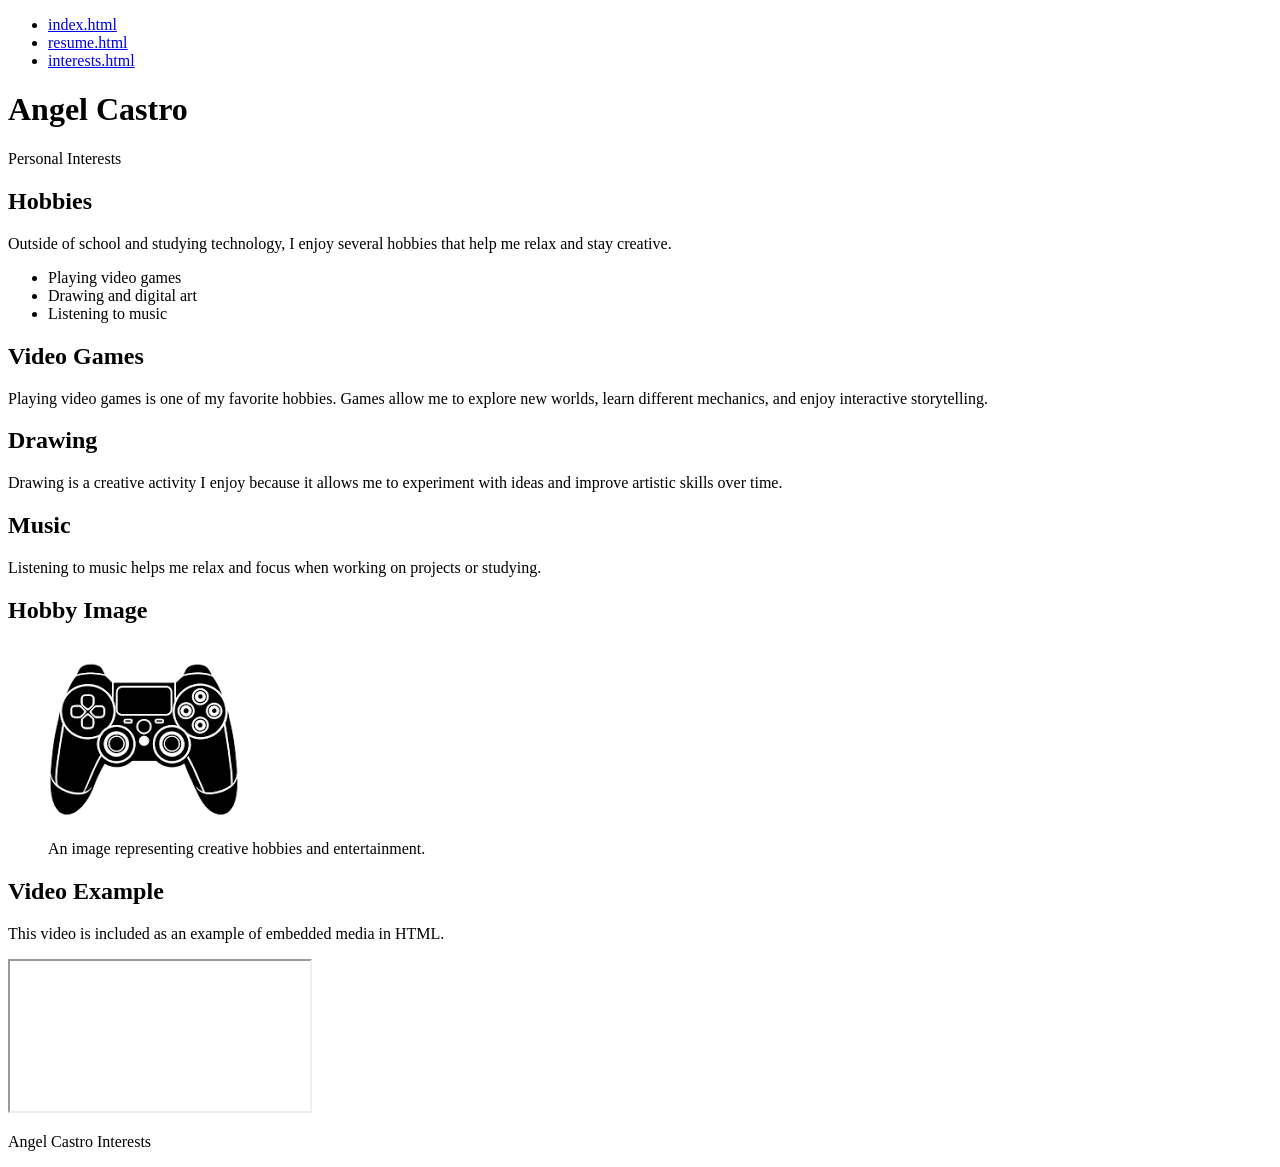
==== interests.html @ 349f6d5a "transfering project 1 to project 2" ====
<!doctype html>
<html lang="en">
  <head>
    <meta charset="utf-8">
    <title>Interests | Angel Castro</title>
  </head>
  <body>
    <header>
      <nav aria-label="Primary navigation">
        <ul>
          <li><a href="index.html">index.html</a></li>
          <li><a href="resume.html">resume.html</a></li>
          <li><a href="interests.html">interests.html</a></li>
        </ul>
      </nav>
      <h1>Angel Castro</h1>
      <p>Personal Interests</p>
    </header>

    <main>
      <section>
        <h2>Hobbies</h2>
        <p>
          Outside of school and studying technology, I enjoy several hobbies
          that help me relax and stay creative.
        </p>

        <ul>
          <li>Playing video games</li>
          <li>Drawing and digital art</li>
          <li>Listening to music</li>
        </ul>
      </section>

      <section>
        <h2>Video Games</h2>
        <p>
          Playing video games is one of my favorite hobbies. Games allow me
          to explore new worlds, learn different mechanics, and enjoy
          interactive storytelling.
        </p>
      </section>

      <section>
        <h2>Drawing</h2>
        <p>
          Drawing is a creative activity I enjoy because it allows me to
          experiment with ideas and improve artistic skills over time.
        </p>
      </section>

      <section>
        <h2>Music</h2>
        <p>
          Listening to music helps me relax and focus when working on
          projects or studying.
        </p>
      </section>

      <section>
        <h2>Hobby Image</h2>
        <figure>
          <img src="images/hobbies.jpg" alt="Image representing gaming">
          <figcaption>An image representing creative hobbies and entertainment.</figcaption>
        </figure>
      </section>

      <section>
        <h2>Video Example</h2>
        <p>
          This video is included as an example of embedded media in HTML.
        </p>

        <iframe
          src="https://www.youtube.com/embed/dQw4w9WgXcQ"
          title="Gaming Example"
          allowfullscreen>
        </iframe>
      </section>
    </main>

    <footer>
      <p>Angel Castro Interests</p>
    </footer>
  </body>
</html>
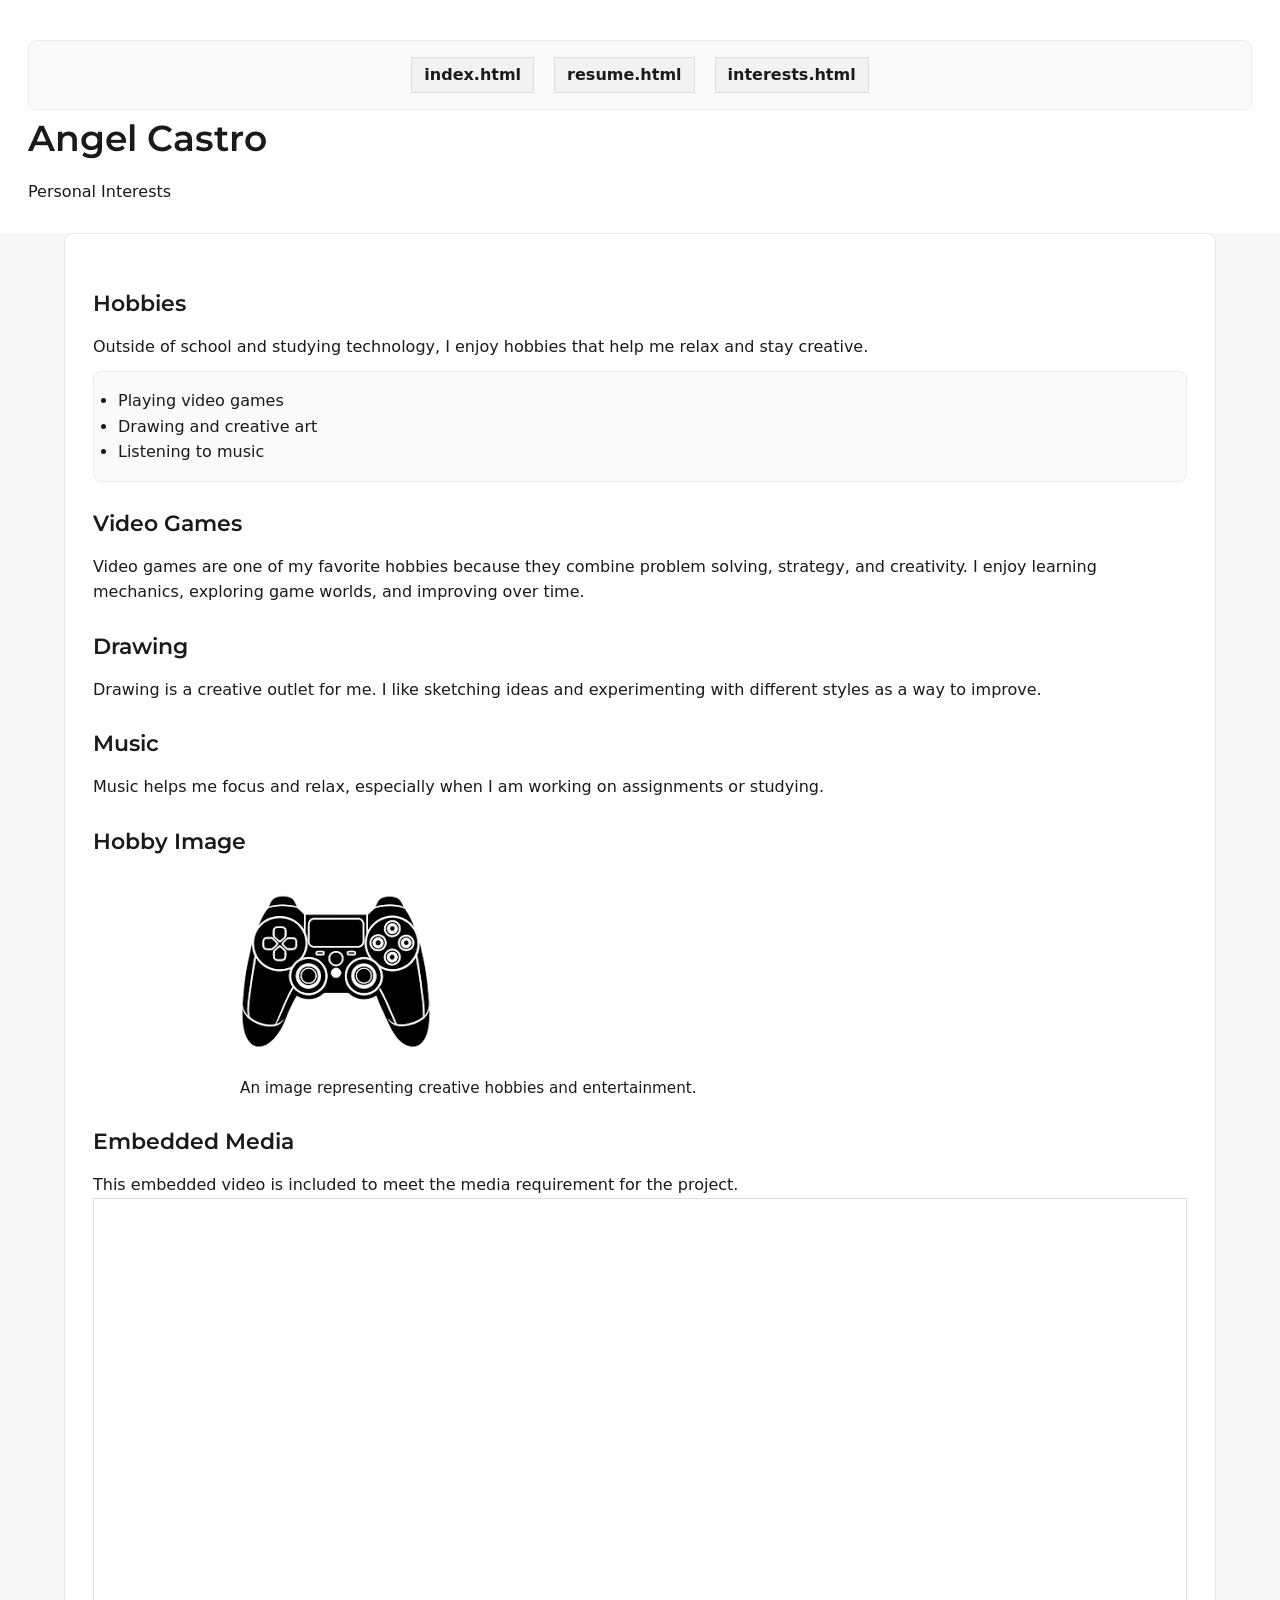
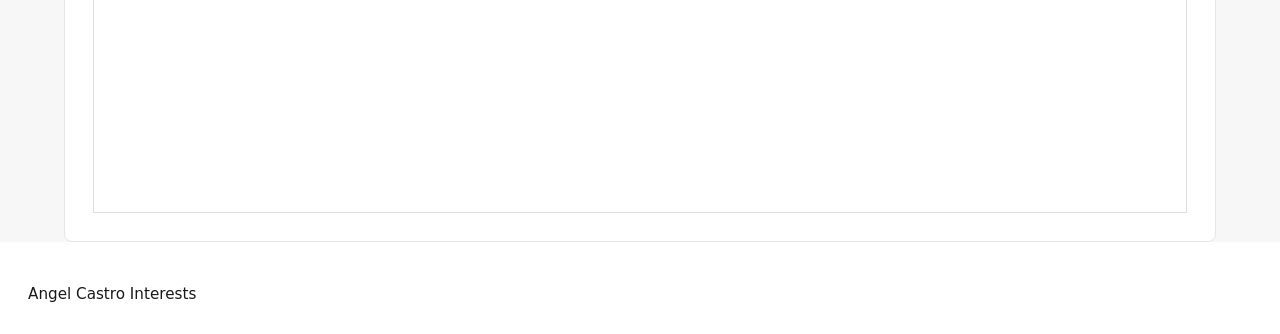
==== commit 73250c0c: "Refactor interests.html for clarity and updates" ====
--- a/interests.html
+++ b/interests.html
@@ -3,8 +3,10 @@
   <head>
     <meta charset="utf-8">
     <title>Interests | Angel Castro</title>
+    <link rel="stylesheet" href="css/reset.css">
+    <link rel="stylesheet" href="css/screen.css">
   </head>
-  <body>
+  <body class="page-interests">
     <header>
       <nav aria-label="Primary navigation">
         <ul>
@@ -21,13 +23,11 @@
       <section>
         <h2>Hobbies</h2>
         <p>
-          Outside of school and studying technology, I enjoy several hobbies
-          that help me relax and stay creative.
+          Outside of school and studying technology, I enjoy hobbies that help me relax and stay creative.
         </p>
-
         <ul>
           <li>Playing video games</li>
-          <li>Drawing and digital art</li>
+          <li>Drawing and creative art</li>
           <li>Listening to music</li>
         </ul>
       </section>
@@ -35,45 +35,42 @@
       <section>
         <h2>Video Games</h2>
         <p>
-          Playing video games is one of my favorite hobbies. Games allow me
-          to explore new worlds, learn different mechanics, and enjoy
-          interactive storytelling.
+          Video games are one of my favorite hobbies because they combine problem solving, strategy,
+          and creativity. I enjoy learning mechanics, exploring game worlds, and improving over time.
         </p>
       </section>
 
       <section>
         <h2>Drawing</h2>
         <p>
-          Drawing is a creative activity I enjoy because it allows me to
-          experiment with ideas and improve artistic skills over time.
+          Drawing is a creative outlet for me. I like sketching ideas and experimenting with different
+          styles as a way to improve.
         </p>
       </section>
 
       <section>
         <h2>Music</h2>
         <p>
-          Listening to music helps me relax and focus when working on
-          projects or studying.
+          Music helps me focus and relax, especially when I am working on assignments or studying.
         </p>
       </section>
 
       <section>
         <h2>Hobby Image</h2>
         <figure>
-          <img src="images/hobbies.jpg" alt="Image representing gaming">
+          <img src="images/hobbies.jpg" alt="Image representing gaming and creative hobbies">
           <figcaption>An image representing creative hobbies and entertainment.</figcaption>
         </figure>
       </section>
 
       <section>
-        <h2>Video Example</h2>
+        <h2>Embedded Media</h2>
         <p>
-          This video is included as an example of embedded media in HTML.
+          This embedded video is included to meet the media requirement for the project.
         </p>
-
         <iframe
           src="https://www.youtube.com/embed/dQw4w9WgXcQ"
-          title="Gaming Example"
+          title="Embedded video example"
           allowfullscreen>
         </iframe>
       </section>
--- a/css/screen.css
+++ b/css/screen.css
@@ -0,0 +1,219 @@
+@import url("https://fonts.googleapis.com/css2?family=Montserrat:wght@400;600&display=swap");
+
+:root {
+  font-size: 100%;
+}
+
+body {
+  font-family: system-ui, -apple-system, "Segoe UI", Roboto, Arial, sans-serif;
+  font-size: 1rem;
+  line-height: 1.6;
+  background-color: #f7f7f7;
+  color: #1a1a1a;
+}
+
+header,
+main,
+footer {
+  padding: 1.25rem;
+}
+
+header,
+footer {
+  background-color: #ffffff;
+}
+
+main {
+  background-color: #ffffff;
+  border: 0.0625rem solid #e6e6e6;
+}
+
+h1,
+h2,
+h3 {
+  font-family: "Montserrat", Arial, sans-serif;
+  font-weight: 600;
+}
+
+h1 {
+  font-size: 2rem;
+  margin-bottom: 0.5rem;
+}
+
+h2 {
+  font-size: 1.4rem;
+  margin-top: 1.5rem;
+  margin-bottom: 0.5rem;
+}
+
+h3 {
+  font-size: 1.1rem;
+  margin-top: 1rem;
+  margin-bottom: 0.25rem;
+}
+
+p {
+  margin-top: 0.75rem;
+}
+
+ul,
+ol {
+  margin-top: 0.75rem;
+  padding-left: 1.5rem;
+}
+
+figure {
+  margin-top: 1rem;
+}
+
+figcaption {
+  margin-top: 0.5rem;
+  font-size: 0.95rem;
+}
+
+footer p {
+  font-size: 0.95rem;
+}
+
+/* Centered horizontal navigation (identical on all pages) */
+nav ul {
+  list-style: none;
+  display: flex;
+  justify-content: center;
+  flex-wrap: wrap;
+  gap: 1rem;
+  padding: 1rem;
+}
+
+nav li {
+  padding: 0.25rem 0.75rem;
+  border: 0.0625rem solid #dddddd;
+  background-color: #f2f2f2;
+}
+
+nav a {
+  text-decoration: none;
+  color: #1a1a1a;
+  font-weight: 600;
+}
+
+nav a:focus,
+nav a:hover {
+  text-decoration: underline;
+}
+
+/* Shared layout helpers */
+.page-home main,
+.page-resume main,
+.page-interests main {
+  margin-left: auto;
+  margin-right: auto;
+}
+
+/* Page-specific styles: HOME (at least 5) */
+.page-home header {
+  border-bottom: 0.25rem solid #e7e7e7;
+}
+
+.page-home main {
+  width: 92%;
+  max-width: 70rem;
+  border-radius: 0.5rem;
+}
+
+.page-home figure {
+  max-width: 45rem;
+  margin-left: auto;
+  margin-right: auto;
+}
+
+.page-home ul {
+  background-color: #fafafa;
+  border: 0.0625rem solid #ededed;
+  padding: 1rem 1.5rem;
+  border-radius: 0.5rem;
+}
+
+.page-home footer {
+  text-align: center;
+}
+
+/* Page-specific styles: RESUME (fixed width layout page) */
+.page-resume main {
+  width: 48rem;
+  max-width: 95%;
+  border-radius: 0.5rem;
+}
+
+.page-resume address {
+  font-style: normal;
+  background-color: #fafafa;
+  border: 0.0625rem solid #ededed;
+  padding: 1rem;
+  border-radius: 0.5rem;
+}
+
+.page-resume section {
+  margin-top: 1rem;
+}
+
+.page-resume article {
+  margin-top: 1rem;
+  padding: 1rem;
+  border-left: 0.25rem solid #e7e7e7;
+  background-color: #fcfcfc;
+}
+
+.page-resume ul {
+  background-color: #fbfbfb;
+  border: 0.0625rem solid #eeeeee;
+  padding: 1rem 1.5rem;
+  border-radius: 0.5rem;
+}
+
+/* Page-specific styles: INTERESTS (fluid layout page) */
+.page-interests main {
+  width: 94%;
+  max-width: 72rem;
+  border-radius: 0.5rem;
+}
+
+.page-interests section {
+  margin-top: 1rem;
+}
+
+.page-interests ul {
+  background-color: #fafafa;
+  border: 0.0625rem solid #ededed;
+  padding: 1rem 1.5rem;
+  border-radius: 0.5rem;
+}
+
+.page-interests iframe {
+  width: 100%;
+  aspect-ratio: 16 / 9;
+  border: 0.0625rem solid #dddddd;
+}
+
+.page-interests figure {
+  max-width: 50rem;
+  margin-left: auto;
+  margin-right: auto;
+}
+
+/* Responsive adjustment using relative units */
+@media (min-width: 60rem) {
+  header,
+  main,
+  footer {
+    padding: 1.75rem;
+  }
+
+  nav ul {
+    gap: 1.25rem;
+  }
+
+  h1 {
+    font-size: 2.25rem;
+  }
+}
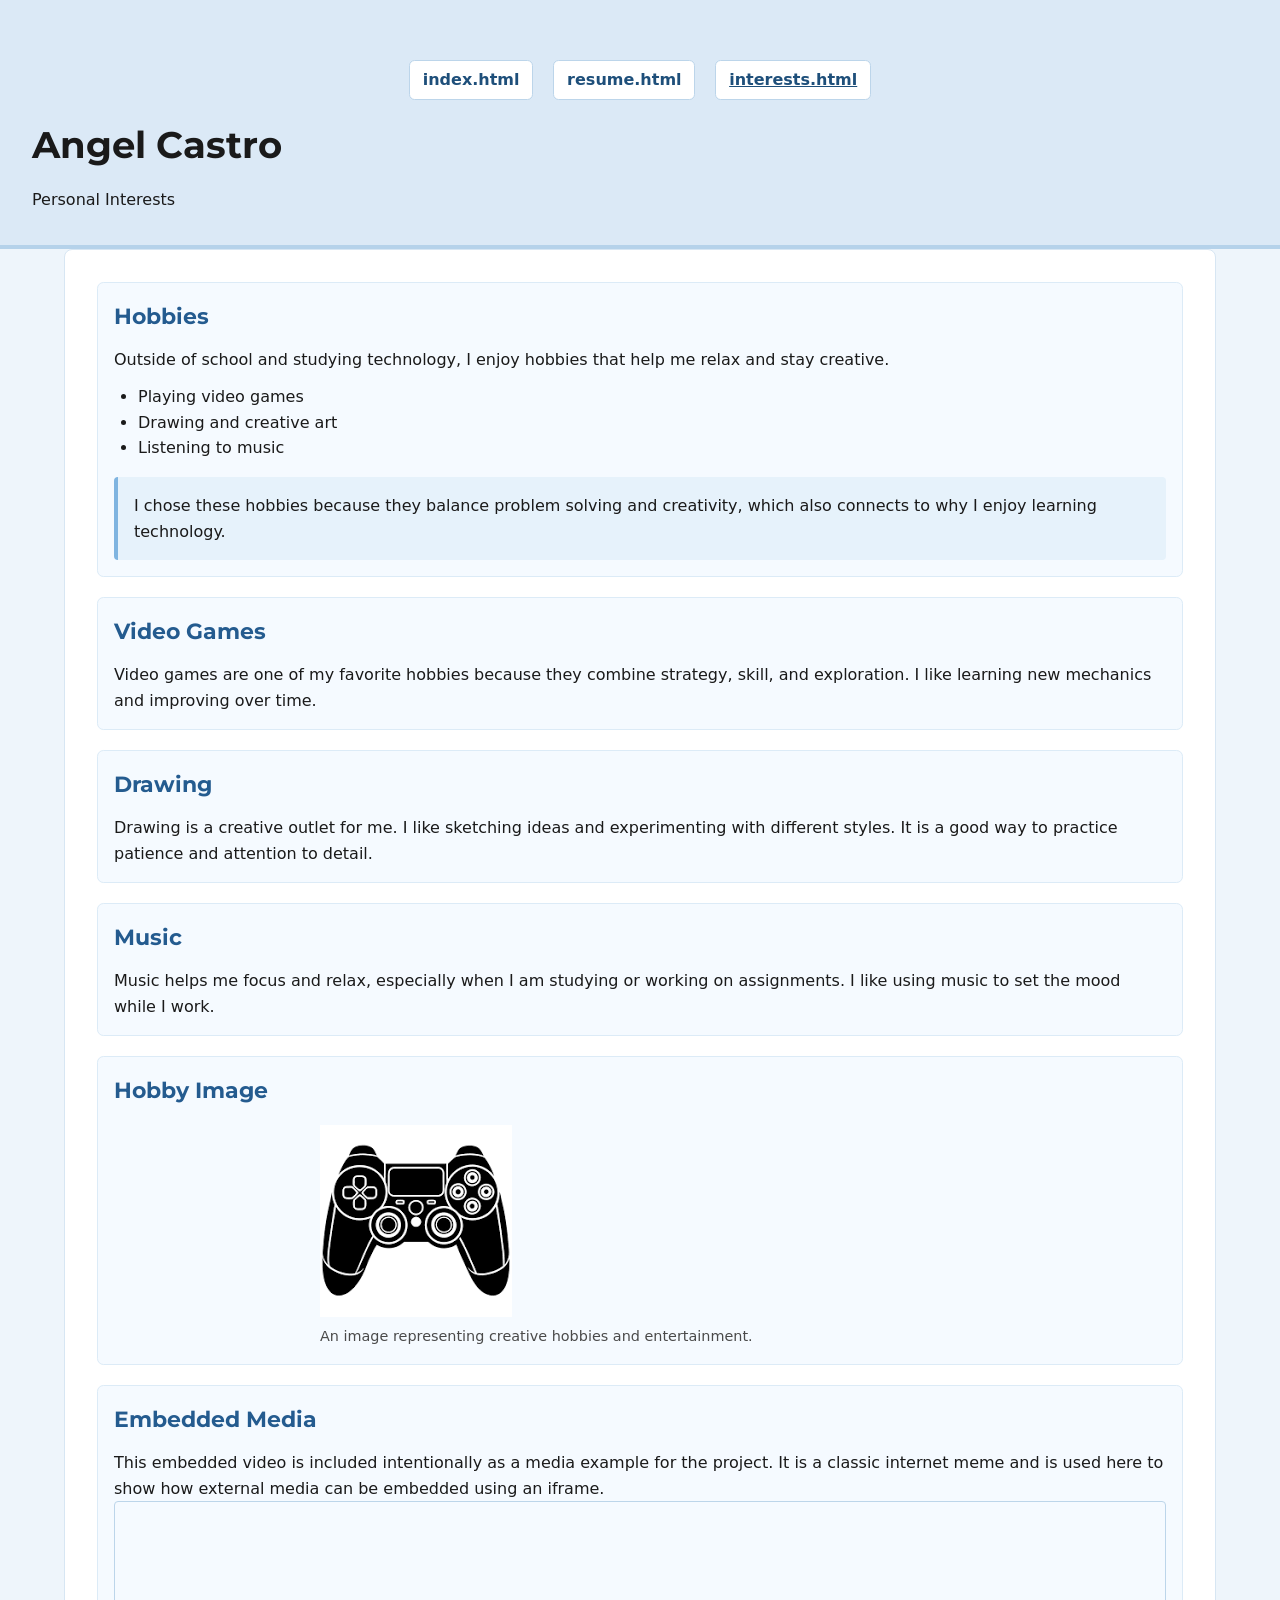
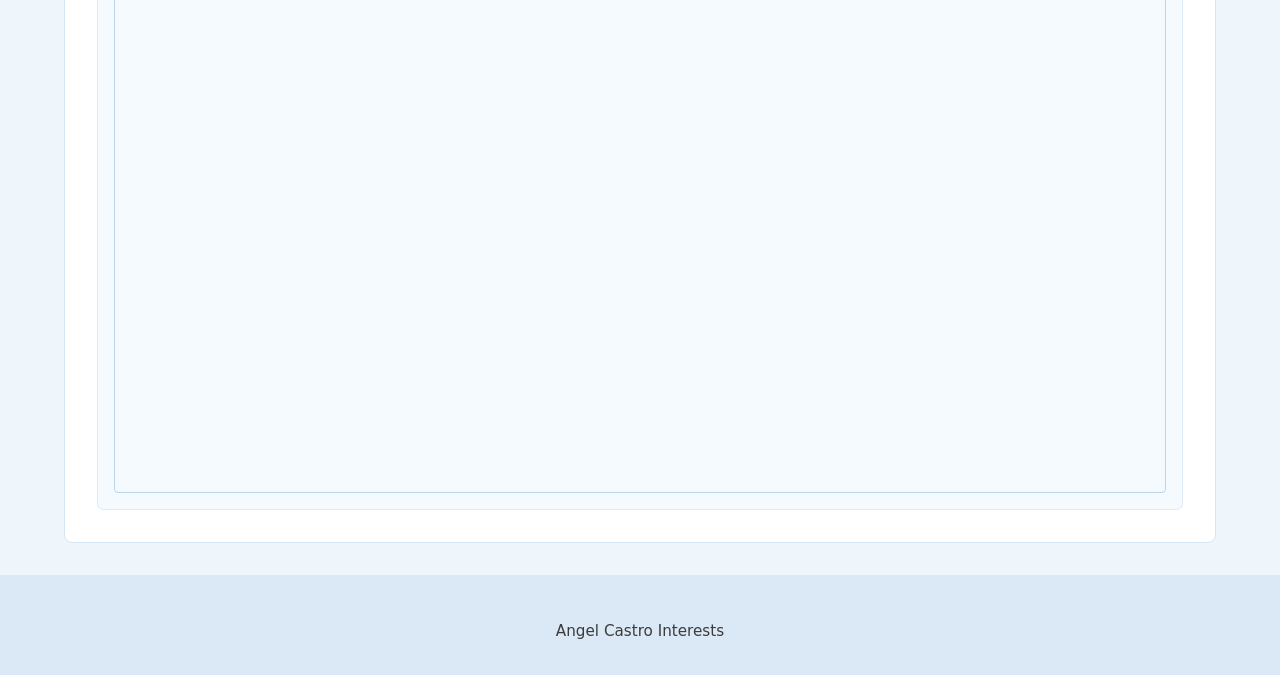
==== commit b3a4bb48: "Refine interests.html content and structure Updated text for clarity and added a callout paragraph a" ====
--- a/interests.html
+++ b/interests.html
@@ -12,7 +12,7 @@
         <ul>
           <li><a href="index.html">index.html</a></li>
           <li><a href="resume.html">resume.html</a></li>
-          <li><a href="interests.html">interests.html</a></li>
+          <li><a href="interests.html" aria-current="page">interests.html</a></li>
         </ul>
       </nav>
       <h1>Angel Castro</h1>
@@ -30,28 +30,33 @@
           <li>Drawing and creative art</li>
           <li>Listening to music</li>
         </ul>
+        <p class="callout">
+          I chose these hobbies because they balance problem solving and creativity, which also connects
+          to why I enjoy learning technology.
+        </p>
       </section>
 
       <section>
         <h2>Video Games</h2>
         <p>
-          Video games are one of my favorite hobbies because they combine problem solving, strategy,
-          and creativity. I enjoy learning mechanics, exploring game worlds, and improving over time.
+          Video games are one of my favorite hobbies because they combine strategy, skill, and exploration.
+          I like learning new mechanics and improving over time.
         </p>
       </section>
 
       <section>
         <h2>Drawing</h2>
         <p>
-          Drawing is a creative outlet for me. I like sketching ideas and experimenting with different
-          styles as a way to improve.
+          Drawing is a creative outlet for me. I like sketching ideas and experimenting with different styles.
+          It is a good way to practice patience and attention to detail.
         </p>
       </section>
 
       <section>
         <h2>Music</h2>
         <p>
-          Music helps me focus and relax, especially when I am working on assignments or studying.
+          Music helps me focus and relax, especially when I am studying or working on assignments.
+          I like using music to set the mood while I work.
         </p>
       </section>
 
@@ -66,11 +71,13 @@
       <section>
         <h2>Embedded Media</h2>
         <p>
-          This embedded video is included to meet the media requirement for the project.
+          This embedded video is included intentionally as a media example for the project. It is a classic
+          internet meme and is used here to show how external media can be embedded using an iframe.
         </p>
         <iframe
           src="https://www.youtube.com/embed/dQw4w9WgXcQ"
-          title="Embedded video example"
+          title="Embedded media example"
+          allow="accelerometer; autoplay; clipboard-write; encrypted-media; gyroscope; picture-in-picture; web-share"
           allowfullscreen>
         </iframe>
       </section>
--- a/css/screen.css
+++ b/css/screen.css
@@ -8,31 +8,39 @@
   font-family: system-ui, -apple-system, "Segoe UI", Roboto, Arial, sans-serif;
   font-size: 1rem;
   line-height: 1.6;
-  background-color: #f7f7f7;
+  background-color: #eef5fb;
   color: #1a1a1a;
 }
 
 header,
 main,
 footer {
-  padding: 1.25rem;
-}
-
-header,
+  padding: 1.5rem;
+}
+
+header {
+  background-color: #dbe9f6;
+  border-bottom: 0.25rem solid #b5d2ea;
+}
+
 footer {
-  background-color: #ffffff;
+  background-color: #dbe9f6;
+  margin-top: 2rem;
+  text-align: center;
+  font-size: 0.95rem;
+  color: #3b3b3b;
 }
 
 main {
   background-color: #ffffff;
-  border: 0.0625rem solid #e6e6e6;
+  border: 0.0625rem solid #d7e6f3;
+  border-radius: 0.5rem;
 }
 
 h1,
 h2,
 h3 {
   font-family: "Montserrat", Arial, sans-serif;
-  font-weight: 600;
 }
 
 h1 {
@@ -42,13 +50,12 @@
 
 h2 {
   font-size: 1.4rem;
-  margin-top: 1.5rem;
   margin-bottom: 0.5rem;
+  color: #245b8f;
 }
 
 h3 {
   font-size: 1.1rem;
-  margin-top: 1rem;
   margin-bottom: 0.25rem;
 }
 
@@ -62,20 +69,11 @@
   padding-left: 1.5rem;
 }
 
-figure {
-  margin-top: 1rem;
-}
-
-figcaption {
-  margin-top: 0.5rem;
-  font-size: 0.95rem;
-}
-
-footer p {
-  font-size: 0.95rem;
-}
-
-/* Centered horizontal navigation (identical on all pages) */
+section + section {
+  margin-top: 1.25rem;
+}
+
+/* Navigation */
 nav ul {
   list-style: none;
   display: flex;
@@ -86,23 +84,47 @@
 }
 
 nav li {
-  padding: 0.25rem 0.75rem;
-  border: 0.0625rem solid #dddddd;
-  background-color: #f2f2f2;
+  background-color: #ffffff;
+  border: 0.0625rem solid #bcd5ea;
+  padding: 0.4rem 0.8rem;
+  border-radius: 0.35rem;
+  transition: background-color 0.25s ease;
+}
+
+nav li:hover {
+  background-color: #e6f2fb;
 }
 
 nav a {
   text-decoration: none;
-  color: #1a1a1a;
+  color: #1e4f7a;
   font-weight: 600;
 }
 
-nav a:focus,
 nav a:hover {
+  color: #0d2f4f;
   text-decoration: underline;
 }
 
-/* Shared layout helpers */
+nav a[aria-current="page"] {
+  text-decoration: underline;
+}
+
+/* Images */
+figure {
+  margin-top: 1rem;
+  margin-left: auto;
+  margin-right: auto;
+  max-width: 40rem;
+}
+
+figcaption {
+  margin-top: 0.5rem;
+  font-size: 0.9rem;
+  color: #4a4a4a;
+}
+
+/* Shared layout */
 .page-home main,
 .page-resume main,
 .page-interests main {
@@ -110,103 +132,76 @@
   margin-right: auto;
 }
 
-/* Page-specific styles: HOME (at least 5) */
-.page-home header {
-  border-bottom: 0.25rem solid #e7e7e7;
-}
-
+/* Reusable callout */
+.callout {
+  background-color: #e6f2fb;
+  border-left: 0.3rem solid #7fb4e0;
+  padding: 1rem;
+  border-radius: 0.25rem;
+  margin-top: 1rem;
+}
+
+/* HOME PAGE */
 .page-home main {
   width: 92%;
   max-width: 70rem;
-  border-radius: 0.5rem;
-}
-
-.page-home figure {
-  max-width: 45rem;
-  margin-left: auto;
-  margin-right: auto;
-}
-
-.page-home ul {
-  background-color: #fafafa;
-  border: 0.0625rem solid #ededed;
-  padding: 1rem 1.5rem;
-  border-radius: 0.5rem;
-}
-
-.page-home footer {
-  text-align: center;
-}
-
-/* Page-specific styles: RESUME (fixed width layout page) */
+}
+
+.page-home section {
+  background-color: #f5faff;
+  border: 0.0625rem solid #dcebf7;
+  padding: 1.2rem;
+  border-radius: 0.4rem;
+}
+
+/* RESUME PAGE (fixed layout example) */
 .page-resume main {
   width: 48rem;
   max-width: 95%;
-  border-radius: 0.5rem;
 }
 
 .page-resume address {
   font-style: normal;
-  background-color: #fafafa;
-  border: 0.0625rem solid #ededed;
-  padding: 1rem;
-  border-radius: 0.5rem;
-}
-
-.page-resume section {
-  margin-top: 1rem;
+  background-color: #f5faff;
+  border: 0.0625rem solid #dcebf7;
+  padding: 1rem;
+  border-radius: 0.4rem;
 }
 
 .page-resume article {
   margin-top: 1rem;
   padding: 1rem;
-  border-left: 0.25rem solid #e7e7e7;
-  background-color: #fcfcfc;
-}
-
-.page-resume ul {
-  background-color: #fbfbfb;
-  border: 0.0625rem solid #eeeeee;
-  padding: 1rem 1.5rem;
-  border-radius: 0.5rem;
-}
-
-/* Page-specific styles: INTERESTS (fluid layout page) */
+  border-left: 0.3rem solid #7fb4e0;
+  background-color: #f7fbff;
+  border-radius: 0.25rem;
+}
+
+/* INTERESTS PAGE (fluid layout example) */
 .page-interests main {
   width: 94%;
   max-width: 72rem;
-  border-radius: 0.5rem;
 }
 
 .page-interests section {
-  margin-top: 1rem;
-}
-
-.page-interests ul {
-  background-color: #fafafa;
-  border: 0.0625rem solid #ededed;
-  padding: 1rem 1.5rem;
-  border-radius: 0.5rem;
+  background-color: #f5faff;
+  border: 0.0625rem solid #dcebf7;
+  padding: 1rem;
+  border-radius: 0.4rem;
 }
 
 .page-interests iframe {
   width: 100%;
   aspect-ratio: 16 / 9;
-  border: 0.0625rem solid #dddddd;
-}
-
-.page-interests figure {
-  max-width: 50rem;
-  margin-left: auto;
-  margin-right: auto;
-}
-
-/* Responsive adjustment using relative units */
+  border: 0.0625rem solid #bcd5ea;
+  border-radius: 0.25rem;
+}
+
+/* Responsive */
 @media (min-width: 60rem) {
   header,
   main,
   footer {
-    padding: 1.75rem;
+    padding: 2rem;
   }
 
   nav ul {
@@ -214,6 +209,6 @@
   }
 
   h1 {
-    font-size: 2.25rem;
+    font-size: 2.3rem;
   }
 }
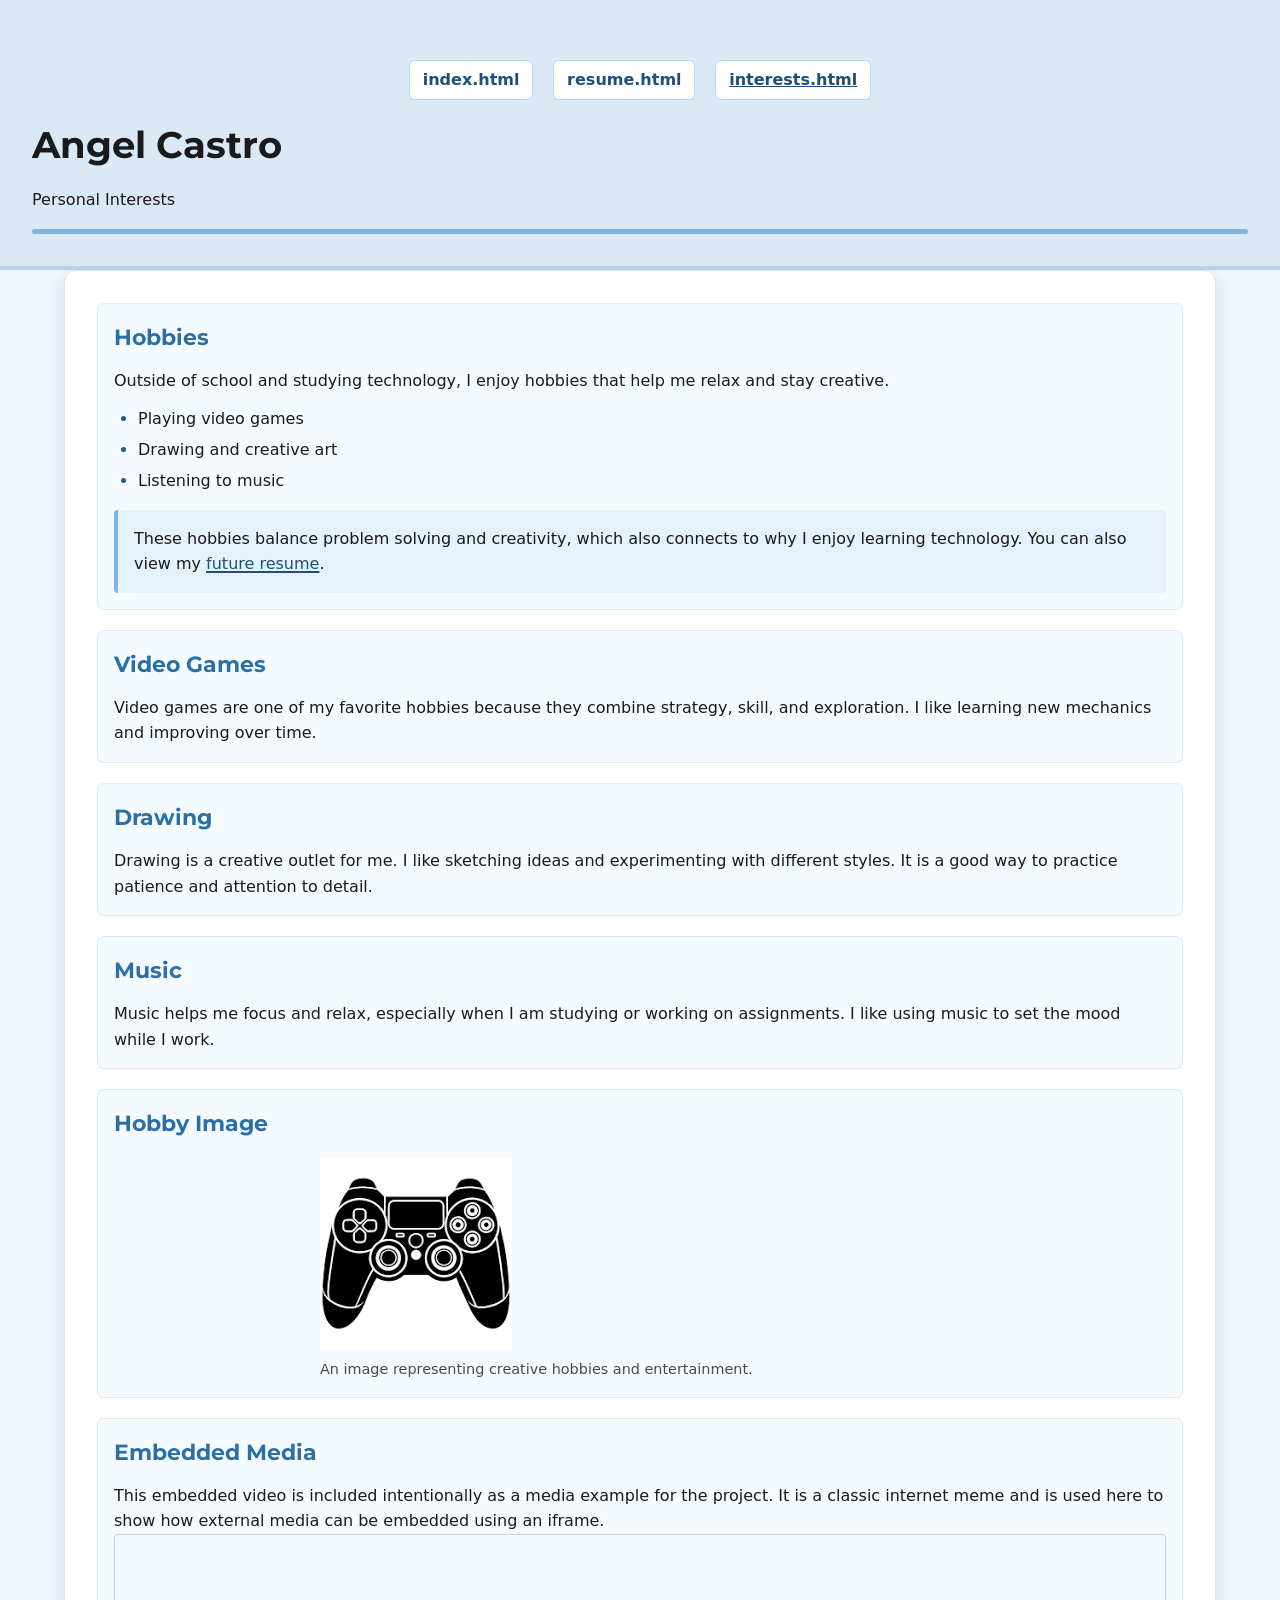
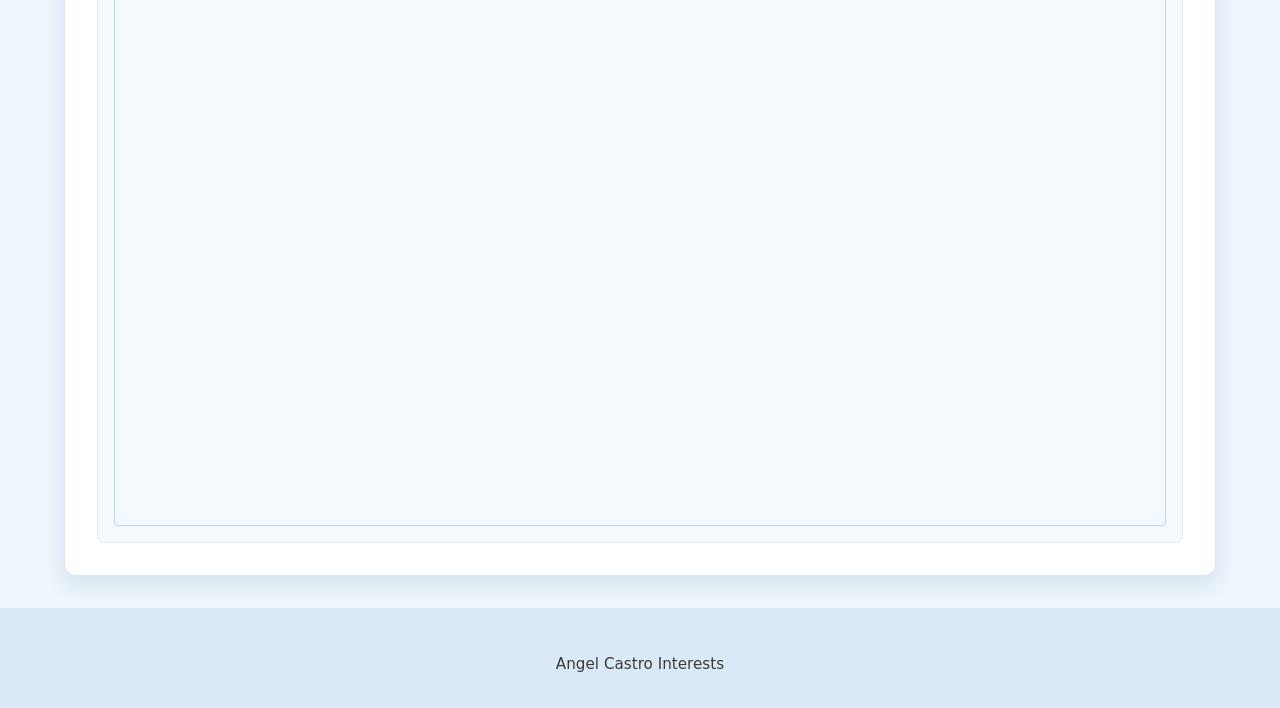
==== commit e52e7056: "Revise hobbies description and add resume link Updated the description of hobbies to include a link " ====
--- a/interests.html
+++ b/interests.html
@@ -31,8 +31,8 @@
           <li>Listening to music</li>
         </ul>
         <p class="callout">
-          I chose these hobbies because they balance problem solving and creativity, which also connects
-          to why I enjoy learning technology.
+          These hobbies balance problem solving and creativity, which also connects to why I enjoy
+          learning technology. You can also view my <a href="resume.html">future resume</a>.
         </p>
       </section>
 
--- a/css/screen.css
+++ b/css/screen.css
@@ -21,6 +21,16 @@
 header {
   background-color: #dbe9f6;
   border-bottom: 0.25rem solid #b5d2ea;
+  position: relative;
+}
+
+header::after {
+  content: "";
+  display: block;
+  height: 0.35rem;
+  margin-top: 1rem;
+  border-radius: 0.35rem;
+  background-color: #7fb4e0;
 }
 
 footer {
@@ -34,7 +44,8 @@
 main {
   background-color: #ffffff;
   border: 0.0625rem solid #d7e6f3;
-  border-radius: 0.5rem;
+  border-radius: 0.75rem;
+  box-shadow: 0 0.5rem 1.25rem rgba(36, 91, 143, 0.12);
 }
 
 h1,
@@ -71,6 +82,18 @@
 
 section + section {
   margin-top: 1.25rem;
+}
+
+/* Links in content */
+main a {
+  color: #1e4f7a;
+  text-decoration: underline;
+  text-decoration-thickness: 0.12rem;
+  text-underline-offset: 0.15rem;
+}
+
+main a:hover {
+  color: #0d2f4f;
 }
 
 /* Navigation */
@@ -88,11 +111,12 @@
   border: 0.0625rem solid #bcd5ea;
   padding: 0.4rem 0.8rem;
   border-radius: 0.35rem;
-  transition: background-color 0.25s ease;
+  transition: background-color 0.25s ease, transform 0.2s ease;
 }
 
 nav li:hover {
   background-color: #e6f2fb;
+  transform: translateY(-0.1rem);
 }
 
 nav a {
@@ -154,6 +178,10 @@
   border-radius: 0.4rem;
 }
 
+.page-home h2 {
+  color: #1f5f99;
+}
+
 /* RESUME PAGE (fixed layout example) */
 .page-resume main {
   width: 48rem;
@@ -174,6 +202,10 @@
   border-left: 0.3rem solid #7fb4e0;
   background-color: #f7fbff;
   border-radius: 0.25rem;
+}
+
+.page-resume h2 {
+  color: #1d4f7c;
 }
 
 /* INTERESTS PAGE (fluid layout example) */
@@ -194,6 +226,23 @@
   aspect-ratio: 16 / 9;
   border: 0.0625rem solid #bcd5ea;
   border-radius: 0.25rem;
+}
+
+.page-interests h2 {
+  color: #2a6fa6;
+}
+
+/* List marker color */
+.page-home main ul li,
+.page-interests main ul li,
+.page-resume main ul li {
+  margin-top: 0.35rem;
+}
+
+.page-home main ul li::marker,
+.page-interests main ul li::marker,
+.page-resume main ul li::marker {
+  color: #245b8f;
 }
 
 /* Responsive */
